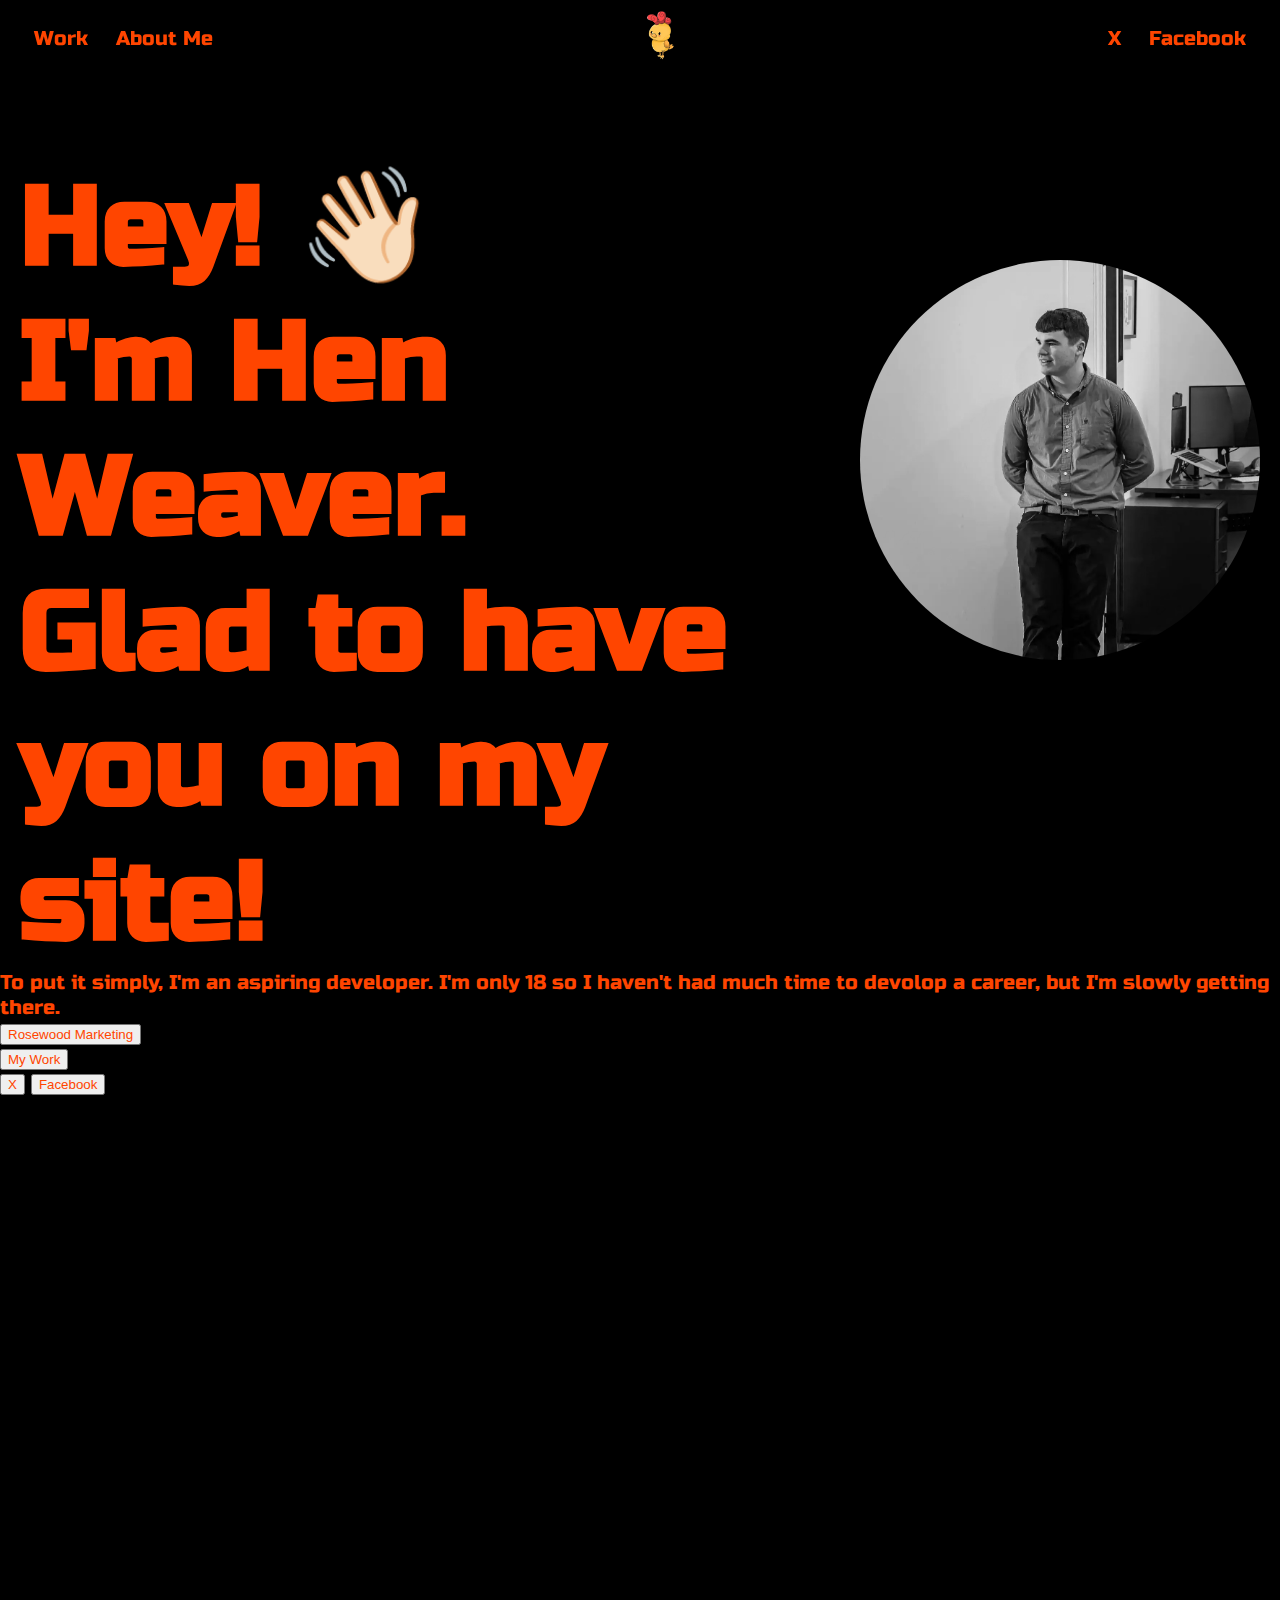
==== index.html @ 26373d38 "Saving the last changes from the night" ====
<!DOCTYPE html>
<html lang="en">
<head>
    <meta charset="UTF-8">
    <meta name="viewport" content="width=device-width, initial-scale=1.0">
    <title>henweaver</title>
    <link rel="stylesheet" href="style.css">
</head>
<body id="entiresite">
    <section id="homepage">
        <!-- Navigation - Make this clear -->
        <div class="max-width">
            <nav id="navigation">
                <!-- Nav Menu -->
                <div class="side-container">
                    <section id="navigation-menu">
                        <a class="headerbutton" href="work.html">Work</a>
                        <a class="headerbutton" href="aboutme.html">About Me</a>
                    </section>
                </div>
                <!-- Logo? Might not need that. Just used a hen for now -->
                <section id="navigation-logo">
                    <a href="index.html"><img src="Cute Hen.png" alt="" ></a>
                </section>
                <!-- Social Links -->
                <div class="side-container">
                    <section id="navigation-social">
                        <a class="headerbutton" href="https://twitter.com/hen_weaver">X</a>
                        <a class="headerbutton" href="https://www.facebook.com/henswift/">Facebook</a>
                    </section>
                </div>
            </nav>
        </div>   
        <!-- Header Section - Main text -->
        <div class="window-width">
            <header id="header">
                <!-- Hero Text-->
                <section id="hero-txt">
                    <h1>
                        Hey! 👋🏻<br>I'm Hen Weaver.<br>Glad to have you on my site! 
                    </h1>
                </section>
                <!-- Hero Image of me -->
                <section id="hero-image">
                    <img src="hen.webp" alt="A picture of Hen Weaver standing outside of his office">
                </section>
            </header>
        </div>
        <!-- Where the main content starts -->
        <main id="main">
            <!-- A little about me -->
            <section id="about-me">
                <!-- An image of me-->
                <section id="about-me-image">

                </section>
                <!-- Text about me -->
                <section id="about-me-txt">
                    To put it simply, I'm an aspiring developer. I'm only 18 so I haven't had much time to devolop a career, but I'm slowly getting there.  
                </section>
            </section>
            <!-- Link to the about me page -->
            <section id="work">
                <!-- Rosewood Marketing -->
                <section id="work-text">
                    <!-- The website - either iframed or screenshoted -->
                    <section>

                    </section>
                    <!-- Maybe a link to about me on the website? We'll see... -->
                    <section id="work-link">
                        <button>
                            <a href="https://rosewood.us.com">Rosewood Marketing</a>
                        </button>
                    </section>
                </section>
            </section>
            <!-- Link to the work page -->
            <section id="my-work">
                <!-- Check out my work section -->
                <section id="my-work-link">
                    <button>
                        <a href="work.html">My Work</a>
                    </button>
                </section>
            </section>
        </main>
        <!-- Footer Starts Here -->
        <footer id="footer">
            <!-- Socials -->
            <section id="footer-socials">
                <button>
                    <a href="https://twitter.com/hen_weaver">X</a>
                </button>
                <button>
                    <a href="https://www.facebook.com/henswift/">Facebook</a>
                </button>
            </section>
        </footer>
    </section>
</body>
</html>
---- style.css ----
/* My Universal Styles
Background Color - Black - #000000
Text Color - Orange - #FF4500
Link Hover Color - Coral
*/

/* Pulling in the self hosted font */
@font-face {
    font-family: 'Russo One';
    src: url(RussoOne-Regular.ttf);
}

/* Setting the font size so that I can use the em */
html {
  font-size: 12px;
  color: #FF4500;
  font-family: 'Russo One';
  background-color: #000000;
}

/* Styles for the entire site, aka html */
html a {
  color: #FF4500;
  text-decoration: none;
}

html a:hover {
  text-decoration: none;
  color: coral;
}

/* CSS Reset */
*, *::before, *::after {
    box-sizing: border-box;
    margin: 0;
  }

/* Home Page */
  
  /* Nav Bar */
  #navigation {
    display: flex;
    padding: 0em 1em 0em 1em;
    align-items: center;
    max-width: 1300px;
    margin: auto;
    z-index: 50;
  }
  .max-width {
    background: linear-gradient(to top, rgba(0, 0, 0, 0.7), rgba(0, 0, 0, 1));
    position: fixed;
    width: 100%;
    z-index: 52;
  }
  .side-container {
    flex-grow: 1;
  }
  #navigation-logo img {
    height: 70px;
    padding: 10px;
  }
  #navigation-logo {
    width: 8em;
    display: flex;
    justify-content: center;
    align-items: center;
    margin: auto;
  }
  #navigation-social {
    display: flex;
    justify-content: flex-end;
    align-items: center;
    flex-grow: 1;
  }
  #navigation-menu {
    display: flex;
    align-items: center;
    justify-content: flex-start;
    flex-grow: 1;
  }
  .headerbutton {
    text-transform: capitalize;
    padding: .2em;
    margin: .5em;
    font-size: 1em;
    }

  /* Hero Text aka H1 */
  #header {
    padding: 8em 1em 0em 1em;
    display: flex;
    flex-direction: column;  
  }
  #hero-txt {
    font-size: 2.8em;
  }
  #hero-image {
    padding: 5em 0em 5em 0em;
    display: flex;
    justify-content: center;
  }
  #hero-image img {
    height: 20em;
    border-radius: 50%;
    filter: grayscale(100%);
    z-index: 1;
  }
  .window-width {
    display: flex;
    justify-content: center;
  }


/* All Media Queries */

/* Tablet */
@media (min-width: 768px) {
    html {
      font-size: 16px;
    }
  }
  
  /* Desktop */
  @media (min-width: 1024px) {
    html {
      font-size: 20px;
    }
    #header {
        max-width: 1300px;
        flex-direction: row;
    }
  }

  #footer {
    height: 4000px;
  }
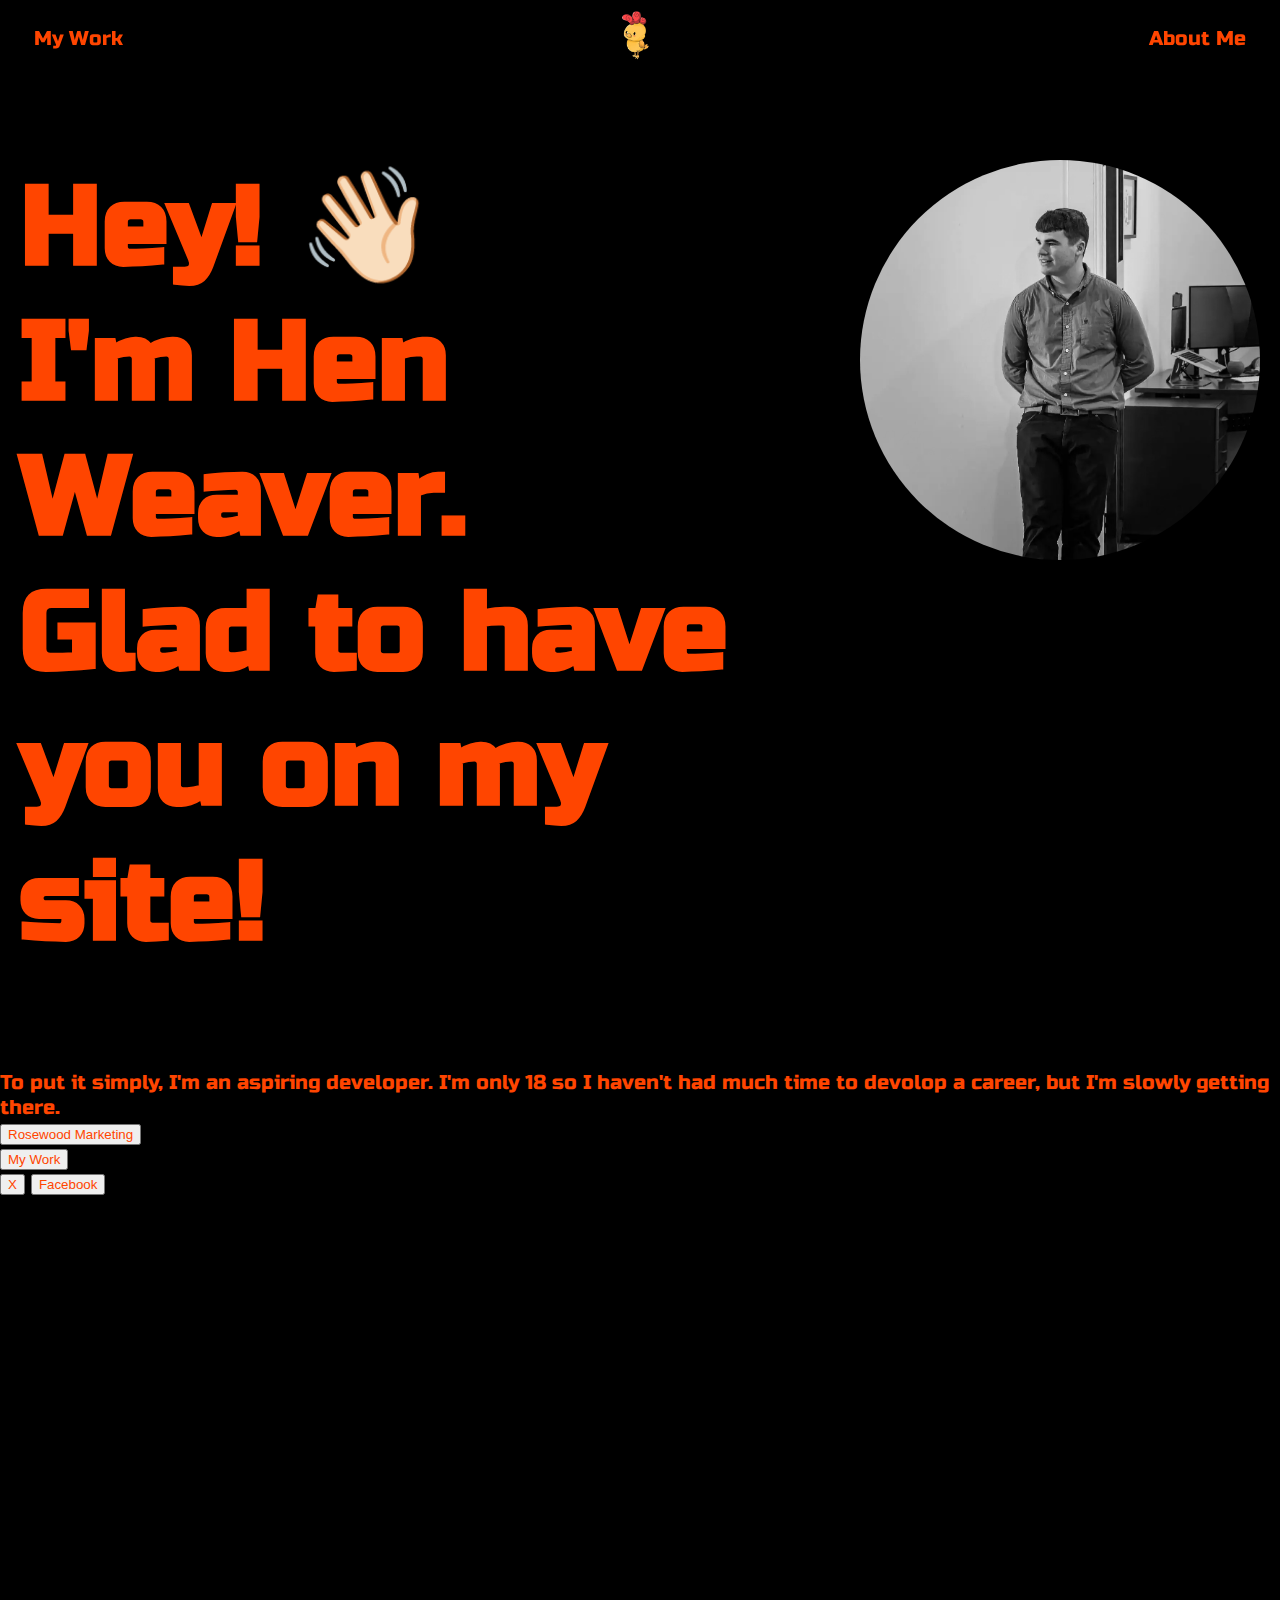
==== commit 5e196a1f: "Updated the header to only have two links." ====
--- a/index.html
+++ b/index.html
@@ -14,8 +14,7 @@
                 <!-- Nav Menu -->
                 <div class="side-container">
                     <section id="navigation-menu">
-                        <a class="headerbutton" href="work.html">Work</a>
-                        <a class="headerbutton" href="aboutme.html">About Me</a>
+                        <a class="headerbutton" href="work.html">My Work</a>
                     </section>
                 </div>
                 <!-- Logo? Might not need that. Just used a hen for now -->
@@ -25,8 +24,7 @@
                 <!-- Social Links -->
                 <div class="side-container">
                     <section id="navigation-social">
-                        <a class="headerbutton" href="https://twitter.com/hen_weaver">X</a>
-                        <a class="headerbutton" href="https://www.facebook.com/henswift/">Facebook</a>
+                        <a class="headerbutton" href="aboutme.html">About Me</a>
                     </section>
                 </div>
             </nav>
--- a/style.css
+++ b/style.css
@@ -129,6 +129,10 @@
     #header {
         max-width: 1300px;
         flex-direction: row;
+        padding: 8em 1em 5em 1em;
+    }
+    #hero-image {
+      padding: 0;
     }
   }
 
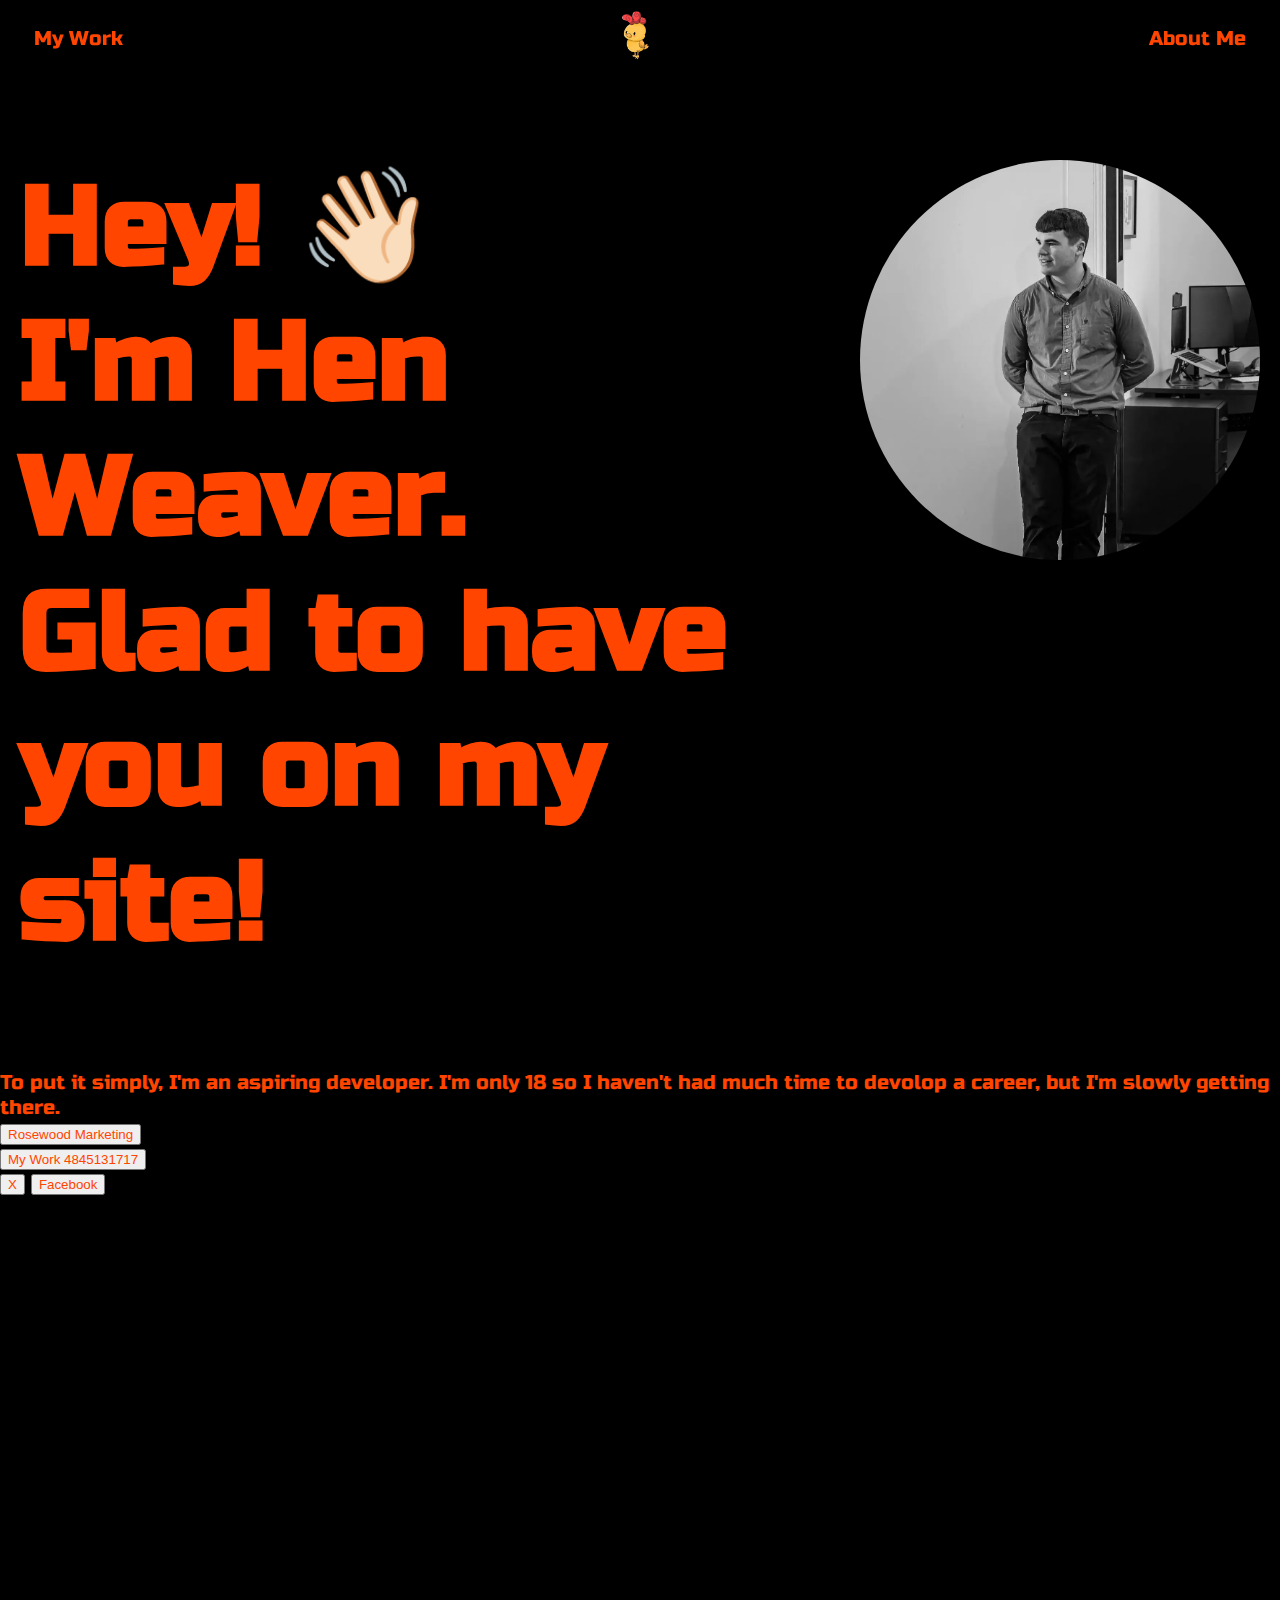
==== commit 303e6681: "Added a message button" ====
--- a/index.html
+++ b/index.html
@@ -79,6 +79,7 @@
                 <section id="my-work-link">
                     <button>
                         <a href="work.html">My Work</a>
+                        <a sms:4845131717>4845131717</a>
                     </button>
                 </section>
             </section>
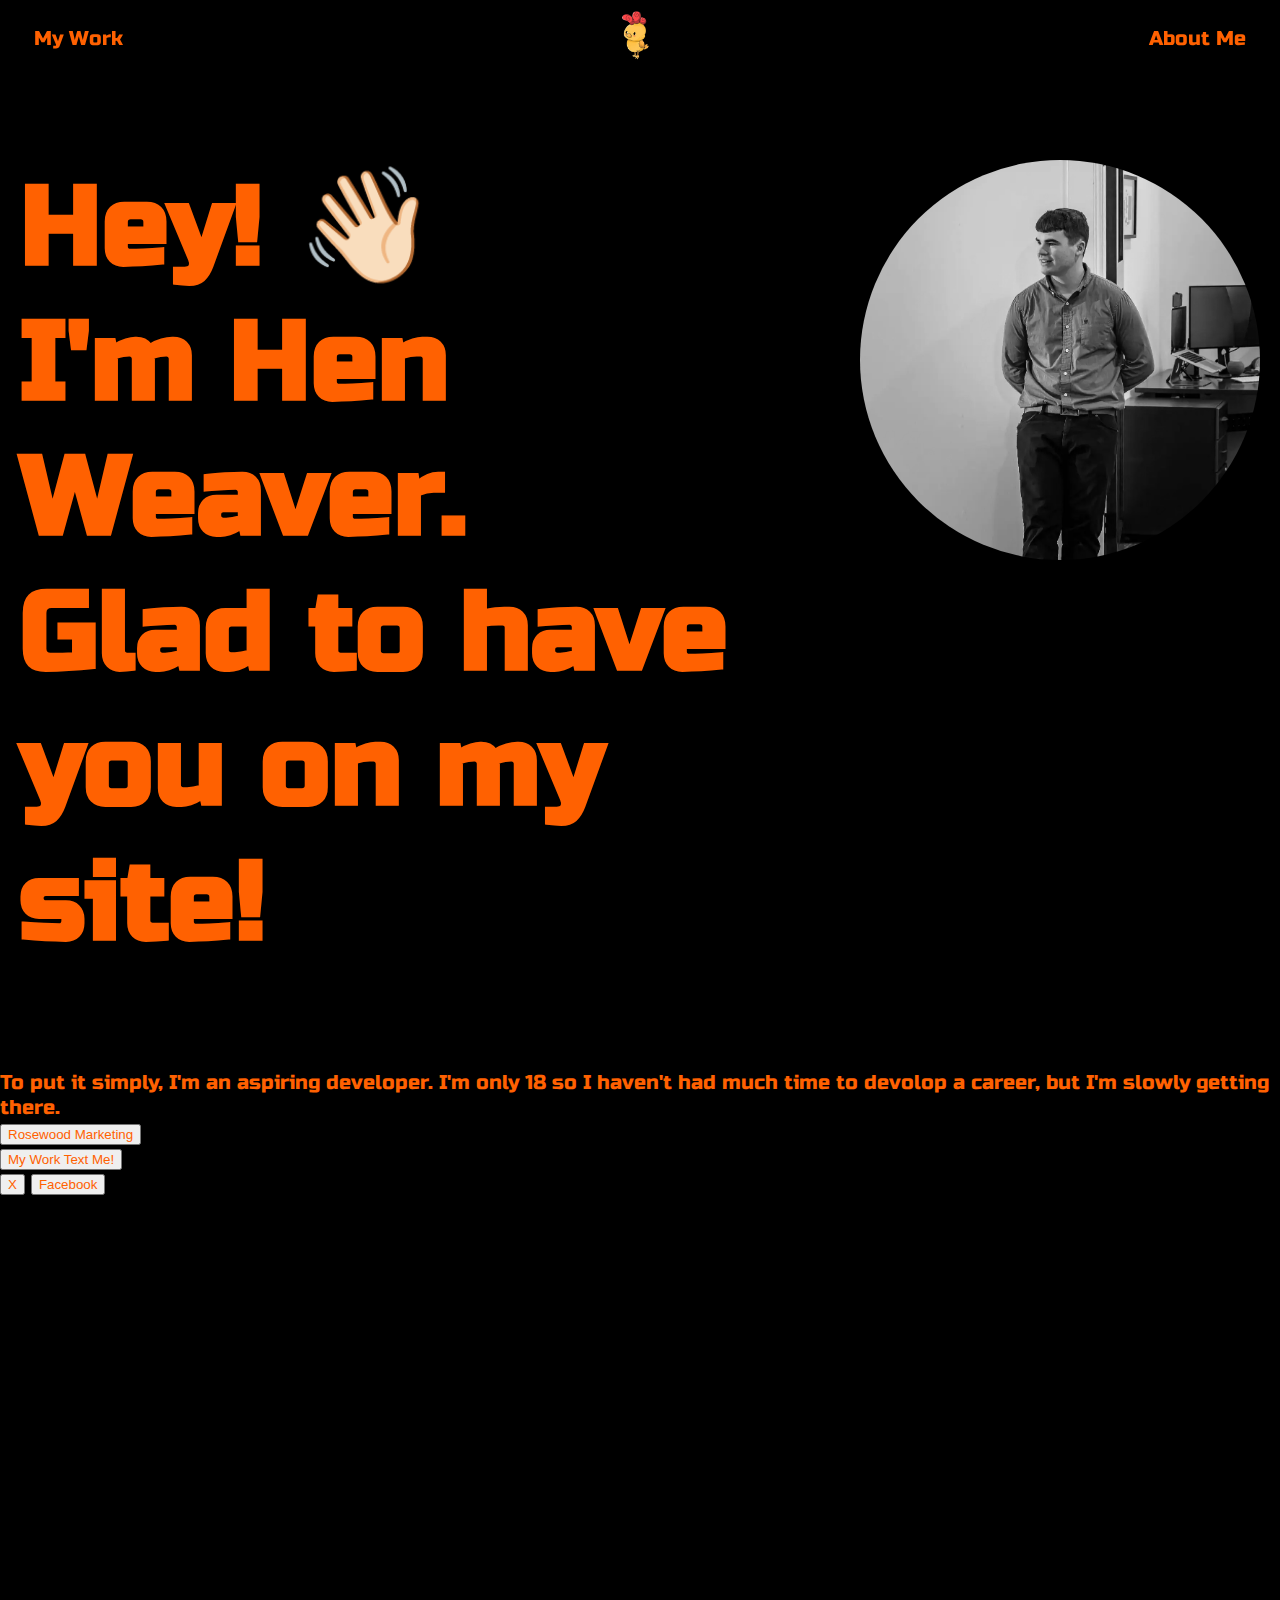
==== commit d003d21f: "Ready for the next section" ====
--- a/index.html
+++ b/index.html
@@ -79,7 +79,7 @@
                 <section id="my-work-link">
                     <button>
                         <a href="work.html">My Work</a>
-                        <a sms:4845131717>4845131717</a>
+                        <a href="sms:4845131717">Text Me!</a>
                     </button>
                 </section>
             </section>
--- a/style.css
+++ b/style.css
@@ -1,7 +1,8 @@
 
 /* My Universal Styles
 Background Color - Black - #000000
-Text Color - Orange - #FF4500
+Secondary Background Color - #202020
+Text Color - Orange - #ff6101
 Link Hover Color - Coral
 */
 
@@ -14,14 +15,14 @@
 /* Setting the font size so that I can use the em */
 html {
   font-size: 12px;
-  color: #FF4500;
+  color: #ff6101;
   font-family: 'Russo One';
   background-color: #000000;
 }
 
 /* Styles for the entire site, aka html */
 html a {
-  color: #FF4500;
+  color: #ff6101;
   text-decoration: none;
 }
 
@@ -41,7 +42,7 @@
   /* Nav Bar */
   #navigation {
     display: flex;
-    padding: 0em 1em 0em 1em;
+    padding: 0rem 1rem 0rem 1rem;
     align-items: center;
     max-width: 1300px;
     margin: auto;
@@ -61,7 +62,7 @@
     padding: 10px;
   }
   #navigation-logo {
-    width: 8em;
+    width: 8rem;
     display: flex;
     justify-content: center;
     align-items: center;
@@ -81,27 +82,27 @@
   }
   .headerbutton {
     text-transform: capitalize;
-    padding: .2em;
-    margin: .5em;
-    font-size: 1em;
+    padding: .2rem;
+    margin: .5rem;
+    font-size: 1rem;
     }
 
   /* Hero Text aka H1 */
   #header {
-    padding: 8em 1em 0em 1em;
+    padding: 8rem 1rem 0rem 1rem;
     display: flex;
     flex-direction: column;  
   }
   #hero-txt {
-    font-size: 2.8em;
+    font-size: 2.8rem;
   }
   #hero-image {
-    padding: 5em 0em 5em 0em;
+    padding: 5rem 0rem 5rem 0rem;
     display: flex;
     justify-content: center;
   }
   #hero-image img {
-    height: 20em;
+    height: 20rem;
     border-radius: 50%;
     filter: grayscale(100%);
     z-index: 1;
@@ -129,7 +130,7 @@
     #header {
         max-width: 1300px;
         flex-direction: row;
-        padding: 8em 1em 5em 1em;
+        padding: 8rem 1rem 5rem 1rem;
     }
     #hero-image {
       padding: 0;
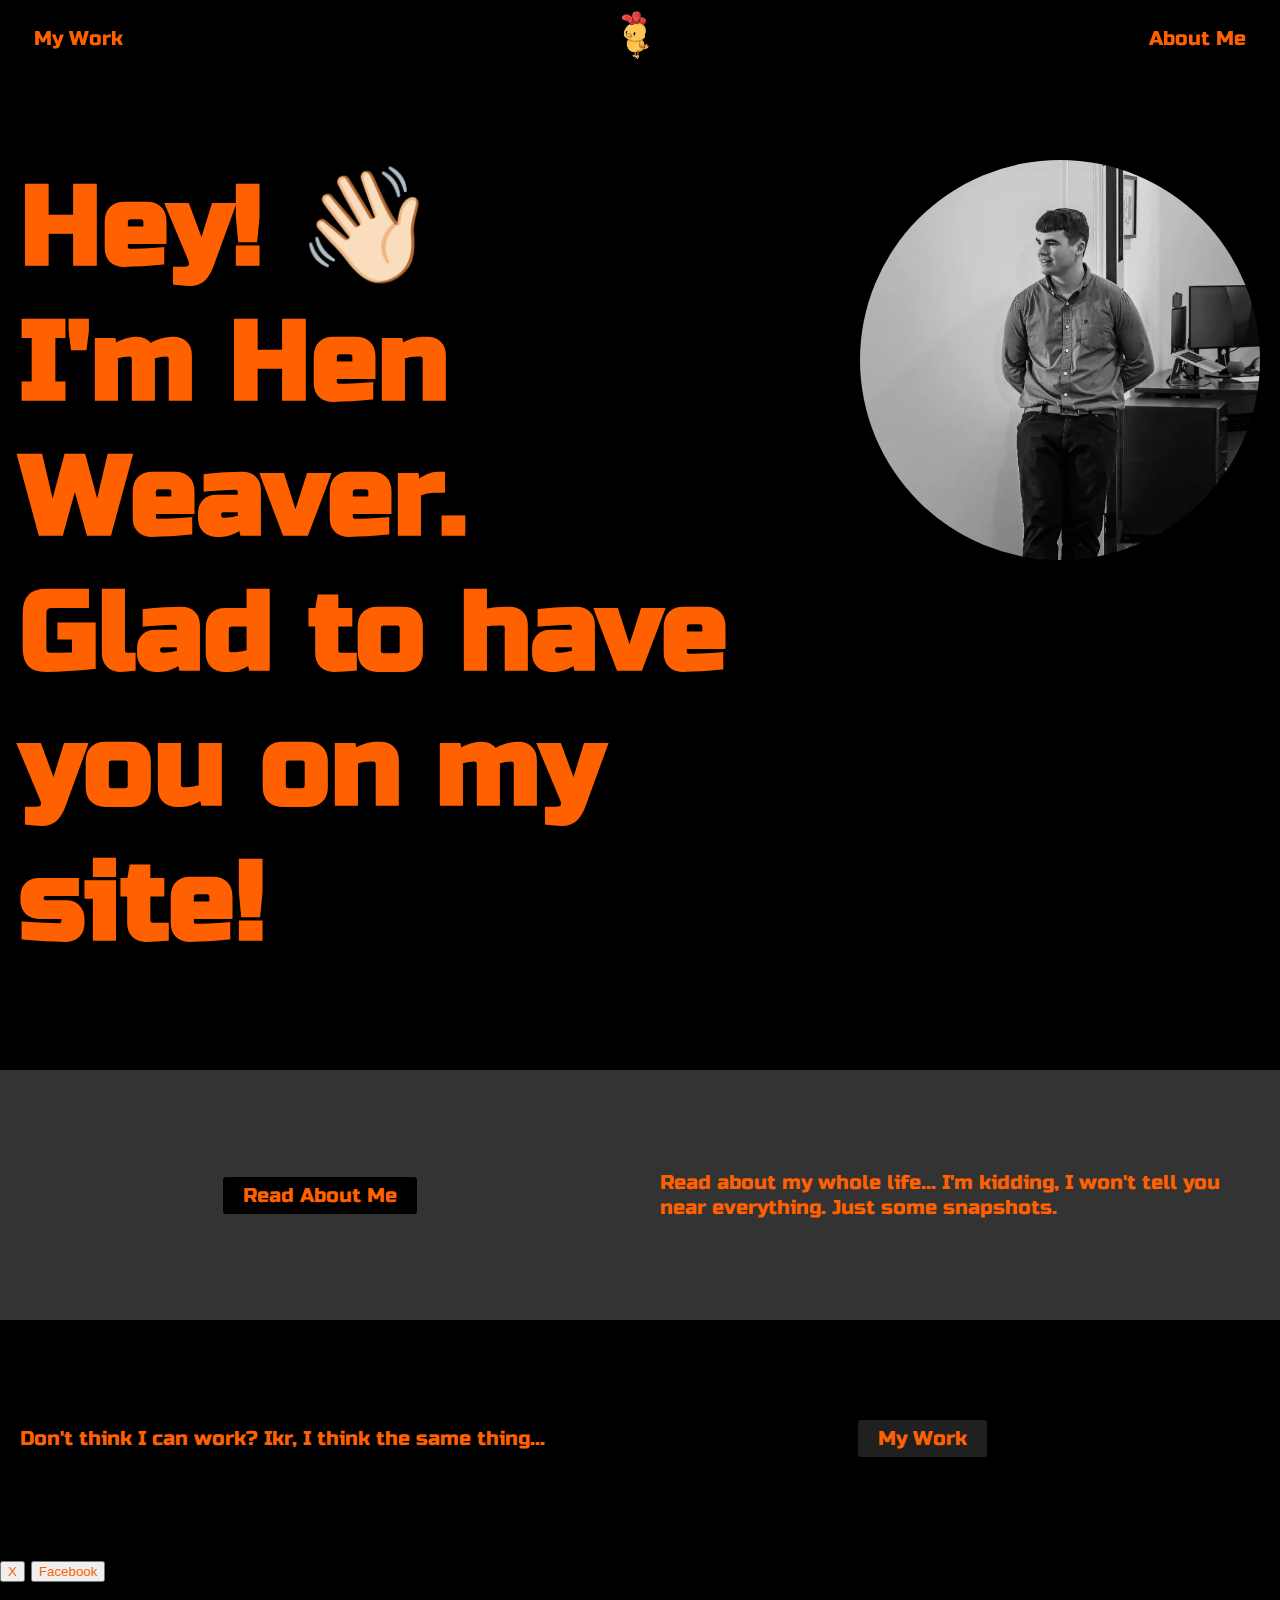
==== commit 2853bb87: "Finished out the two main sections. Ready for the footer" ====
--- a/index.html
+++ b/index.html
@@ -46,43 +46,33 @@
         </div>
         <!-- Where the main content starts -->
         <main id="main">
-            <!-- A little about me -->
-            <section id="about-me">
-                <!-- An image of me-->
-                <section id="about-me-image">
-
-                </section>
-                <!-- Text about me -->
-                <section id="about-me-txt">
-                    To put it simply, I'm an aspiring developer. I'm only 18 so I haven't had much time to devolop a career, but I'm slowly getting there.  
-                </section>
-            </section>
-            <!-- Link to the about me page -->
-            <section id="work">
-                <!-- Rosewood Marketing -->
-                <section id="work-text">
-                    <!-- The website - either iframed or screenshoted -->
-                    <section>
-
+            <div class="window-2-width">
+                <!-- A link to the about me page -->
+                <section id="about-me">
+                    <!-- About Me Button -->
+                    <section id="about-me-button">
+                        <a href="aboutme.html">Read About Me</a>
                     </section>
-                    <!-- Maybe a link to about me on the website? We'll see... -->
-                    <section id="work-link">
-                        <button>
-                            <a href="https://rosewood.us.com">Rosewood Marketing</a>
-                        </button>
+                    <!-- Text about me -->
+                    <section id="about-me-txt">
+                        Read about my whole life... I'm kidding, I won't tell you near everything. Just some snapshots.
                     </section>
                 </section>
-            </section>
-            <!-- Link to the work page -->
-            <section id="my-work">
-                <!-- Check out my work section -->
-                <section id="my-work-link">
-                    <button>
-                        <a href="work.html">My Work</a>
-                        <a href="sms:4845131717">Text Me!</a>
-                    </button>
+            </div>
+            <div class="window-3-width">
+                <!-- Link to the work page -->
+                <section id="my-work">
+                    <!-- Check out my work section -->
+                    <section id="my-work-class">
+                        <p>
+                            Don't think I can work? Ikr, I think the same thing...
+                        </p>
+                    </section>
+                    <section id="my-work-link">
+                            <a href="work.html">My Work</a>
+                    </section>
                 </section>
-            </section>
+            </div>
         </main>
         <!-- Footer Starts Here -->
         <footer id="footer">
--- a/style.css
+++ b/style.css
@@ -112,13 +112,78 @@
     justify-content: center;
   }
 
-
+  /* Read More about me section */
+  #about-me {
+    display: flex;
+    flex-direction: column-reverse;
+    padding: 5rem 1rem 5rem 1rem;
+    align-items: center;
+    max-width: 1300px;
+    margin: auto;
+    gap: 2rem;
+  }
+  #about-me-button {
+    flex: 1;
+    display: flex;
+    justify-content: center;
+    align-items: center;
+  }
+  #about-me-button a {
+    padding: .3rem 1rem .3rem 1rem;
+    background-color: #000000;
+    transition: transform 0.3s ease;
+    border-radius: 3px;
+  }
+  #about-me-button a:hover {
+    transform: scale(1.1);
+    border: solid 1px coral;
+  }
+  #about-me-txt {
+    flex: 1;
+    justify-content: center;
+  }
+  .window-2-width {
+    background-color: #333333;
+  }
+
+  /* See My work Section */
+  #my-work {
+    display: flex;
+    flex-direction: column;
+    padding: 5rem 1rem 5rem 1rem;
+    align-items: center;
+    max-width: 1300px;
+    margin: auto;
+    gap: 2rem;
+  }
+  #my-work-link {
+    flex: 1;
+    display: flex;
+    justify-content: center;
+    align-items: center;
+  }
+  #my-work-link a {
+    padding: .3rem 1rem .3rem 1rem;
+    background-color: #202020;
+    transition: transform 0.3s ease;
+    border-radius: 3px;
+  }
+  #my-work-link a:hover {
+    transform: scale(1.1);
+    border: solid 1px coral;
+  }
 /* All Media Queries */
 
 /* Tablet */
 @media (min-width: 768px) {
     html {
       font-size: 16px;
+    }
+    #about-me {
+      flex-direction: row;
+    }
+    #my-work {
+      flex-direction: row;
     }
   }
   
@@ -132,9 +197,18 @@
         flex-direction: row;
         padding: 8rem 1rem 5rem 1rem;
     }
+    #hero-txt {
+      padding-right: 4rem;
+    }
     #hero-image {
       padding: 0;
     }
+    #about-me {
+      flex-direction: row;
+    }
+    #my-work {
+      flex-direction: row;
+    }
   }
 
   #footer {
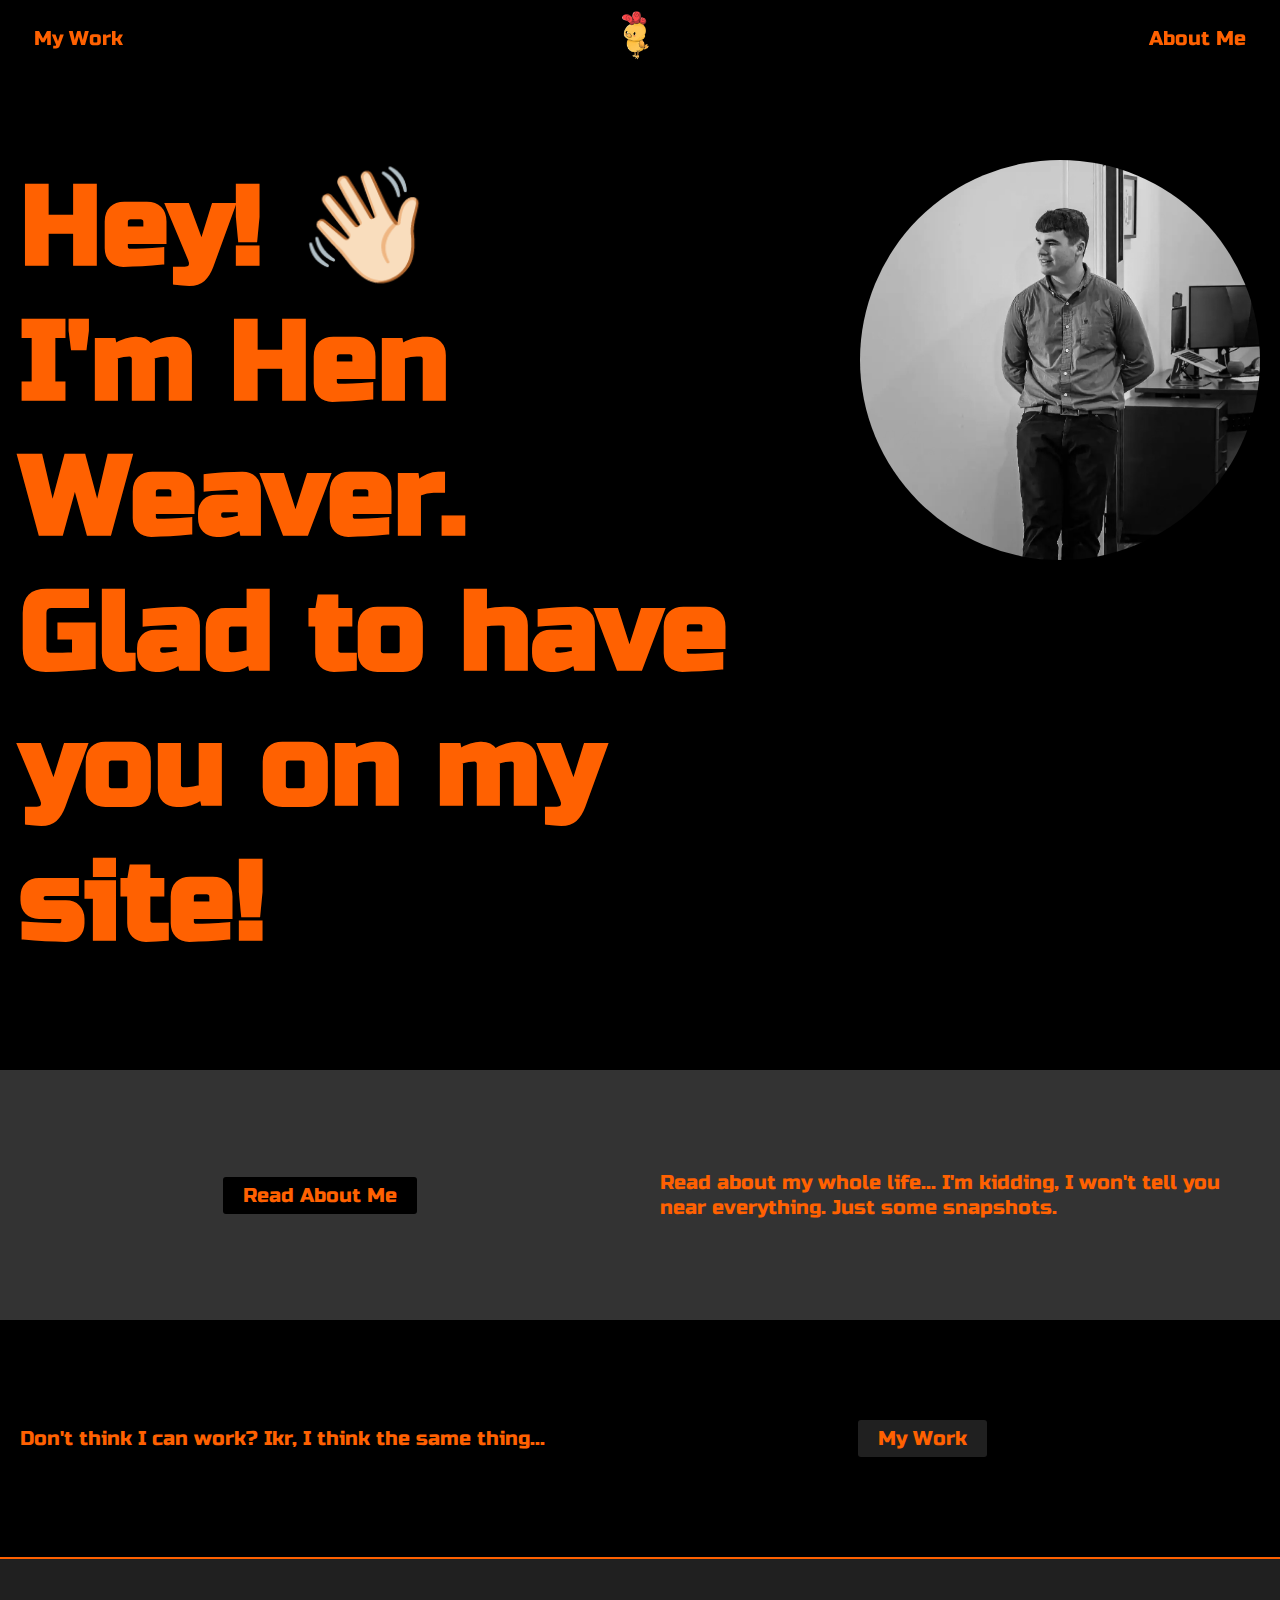
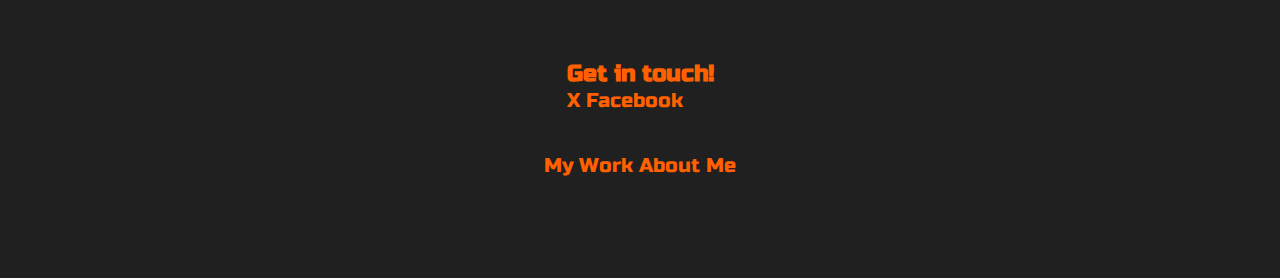
==== commit 46034164: "Started to build the footer out" ====
--- a/index.html
+++ b/index.html
@@ -75,17 +75,21 @@
             </div>
         </main>
         <!-- Footer Starts Here -->
-        <footer id="footer">
-            <!-- Socials -->
-            <section id="footer-socials">
-                <button>
-                    <a href="https://twitter.com/hen_weaver">X</a>
-                </button>
-                <button>
+        <div class="window-4-width">
+            <footer id="footer">
+                <!-- Socials -->
+                <section id="footer-socials"> 
+                    <h3>Get in touch!</h3>   
+                    <a href="https://twitter.com/hen_weaver">X<a>
                     <a href="https://www.facebook.com/henswift/">Facebook</a>
-                </button>
-            </section>
-        </footer>
+                </section>
+                <!-- Menu -->
+                <section id="menu-section">
+                    <a href="work.html">My Work</a>
+                    <a href="aboutme.html">About Me</a>
+                </section>
+            </footer>
+        </div>
     </section>
 </body>
 </html>--- a/style.css
+++ b/style.css
@@ -172,6 +172,28 @@
     transform: scale(1.1);
     border: solid 1px coral;
   }
+
+  /* Footer */
+  #footer {
+    display: flex;
+    flex-direction: column;
+    padding: 5rem 1rem 5rem 1rem;
+    align-items: center;
+    max-width: 1300px;
+    margin: auto;
+    gap: 2rem;
+  }
+  .window-4-width {
+    background-color: #202020;
+    border-top: 2px solid #ff6101;
+  }
+  #my-work-link {
+    flex: 1;
+    display: flex;
+    justify-content: center;
+    align-items: center;
+  }
+
 /* All Media Queries */
 
 /* Tablet */
@@ -211,6 +233,3 @@
     }
   }
 
-  #footer {
-    height: 4000px;
-  }
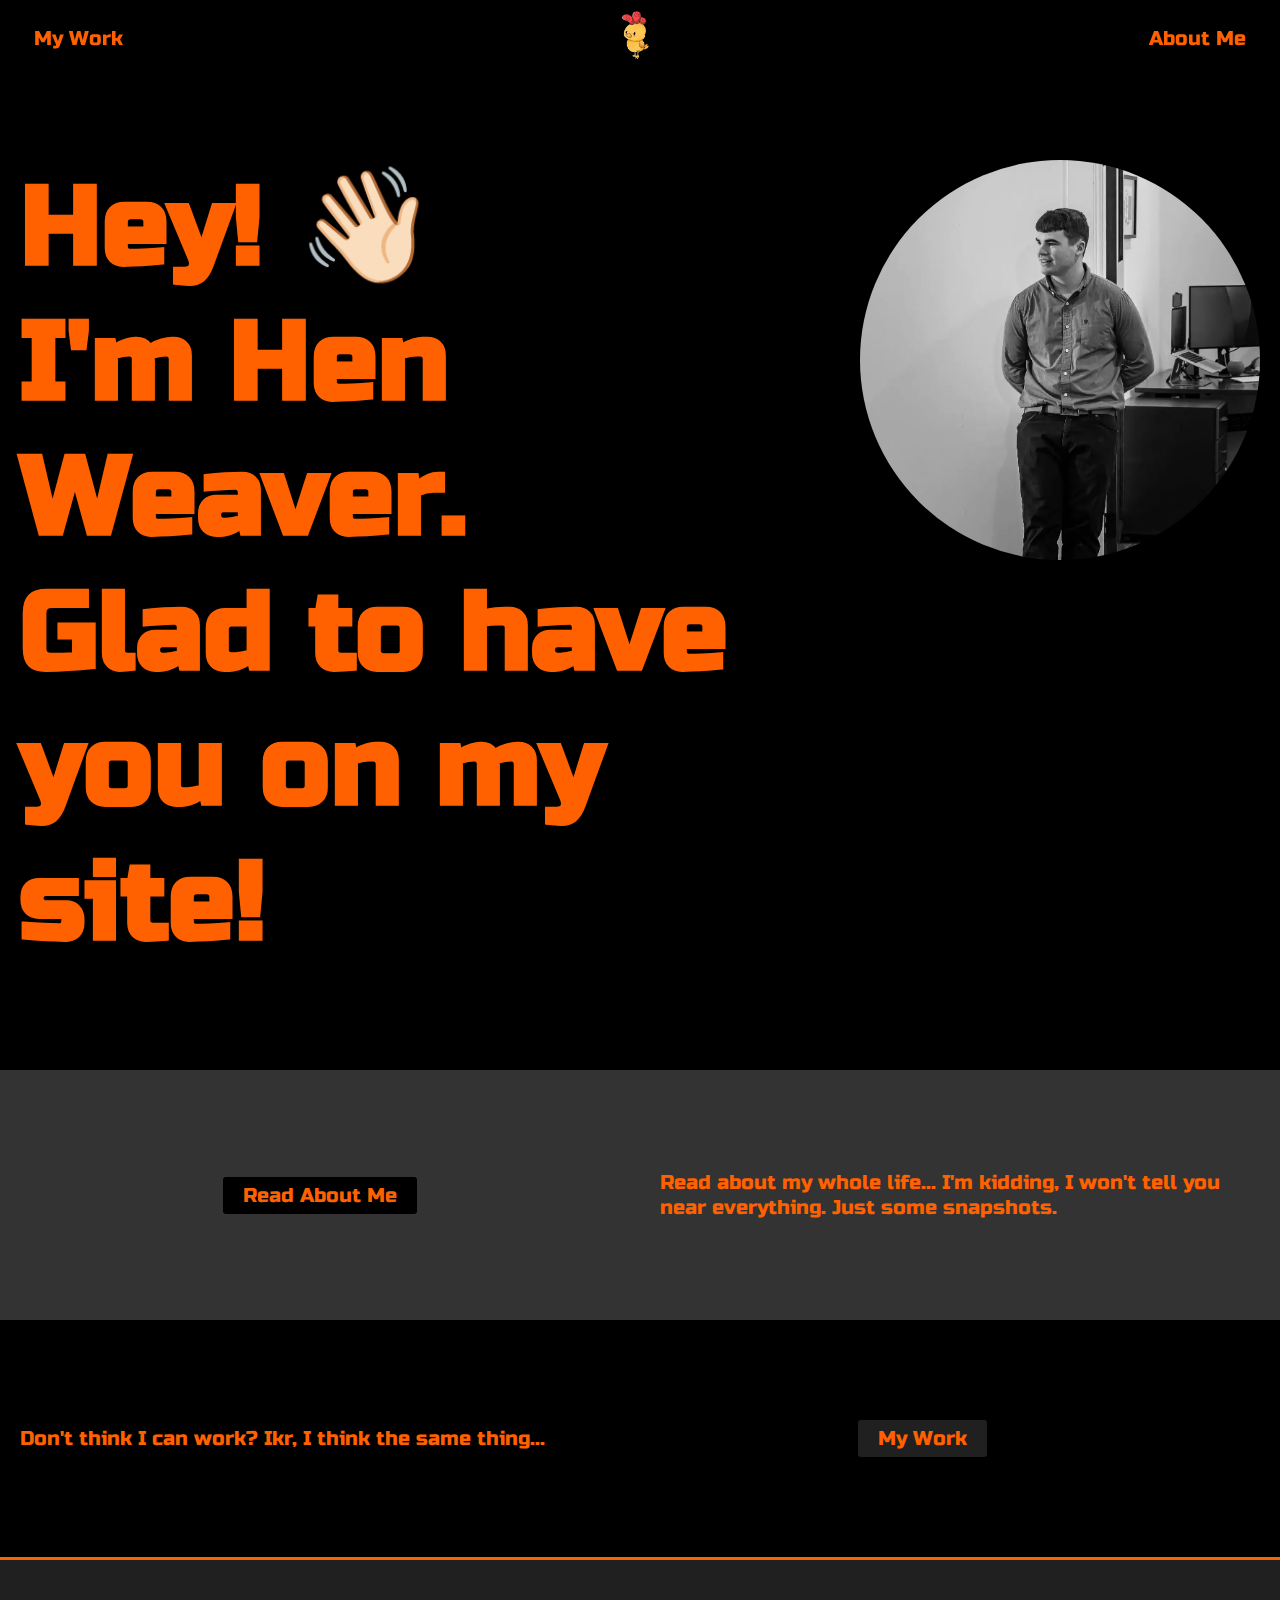
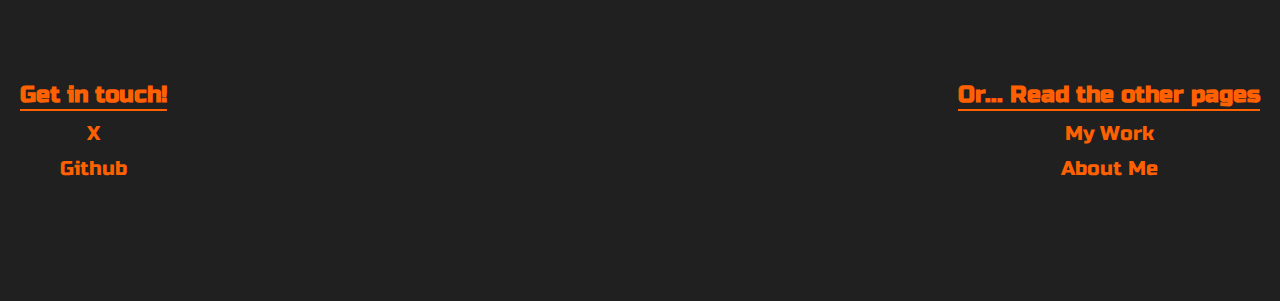
==== commit ff3f4b9a: "Added more code and put the footer on every page" ====
--- a/index.html
+++ b/index.html
@@ -79,14 +79,15 @@
             <footer id="footer">
                 <!-- Socials -->
                 <section id="footer-socials"> 
-                    <h3>Get in touch!</h3>   
-                    <a href="https://twitter.com/hen_weaver">X<a>
-                    <a href="https://www.facebook.com/henswift/">Facebook</a>
+                    <h3 id="footer-h1">Get in touch!</h3>   
+                    <a class="footer-button" href="https://twitter.com/hen_weaver" target="_blank">X</a>
+                    <a class="footer-button" href="https://github.com/henswift" target="_blank">Github</a>
                 </section>
                 <!-- Menu -->
                 <section id="menu-section">
-                    <a href="work.html">My Work</a>
-                    <a href="aboutme.html">About Me</a>
+                    <h3 id="footer-h1">Or... Read the other pages</h3>
+                    <a class="footer-button" href="work.html">My Work</a>
+                    <a class="footer-button" href="aboutme.html">About Me</a>
                 </section>
             </footer>
         </div>
--- a/style.css
+++ b/style.css
@@ -182,14 +182,27 @@
     max-width: 1300px;
     margin: auto;
     gap: 2rem;
+    border-top: solid 3px #ff6101;
   }
   .window-4-width {
     background-color: #202020;
-    border-top: 2px solid #ff6101;
-  }
-  #my-work-link {
-    flex: 1;
-    display: flex;
+  }
+  #footer-socials {
+    padding: 1rem 0rem 1rem 0rem;
+    display: flex;
+    flex-direction: column;
+    gap: .5rem;
+    justify-content: center;
+    align-items: center;
+  }
+  #footer-h1 {
+    border-bottom: solid 2px #ff6101;
+  }
+  #menu-section {
+    padding: 1rem 0rem 1rem 0rem;
+    display: flex;
+    flex-direction: column;
+    gap: .5rem;
     justify-content: center;
     align-items: center;
   }
@@ -206,6 +219,11 @@
     }
     #my-work {
       flex-direction: row;
+    }
+    #footer {
+      flex-direction: row;
+      justify-content: space-between;
+      align-items: center;
     }
   }
   
@@ -231,5 +249,10 @@
     #my-work {
       flex-direction: row;
     }
-  }
-
+    #footer {
+      flex-direction: row;
+      justify-content: space-between;
+      align-items: center;
+    }
+  }
+
